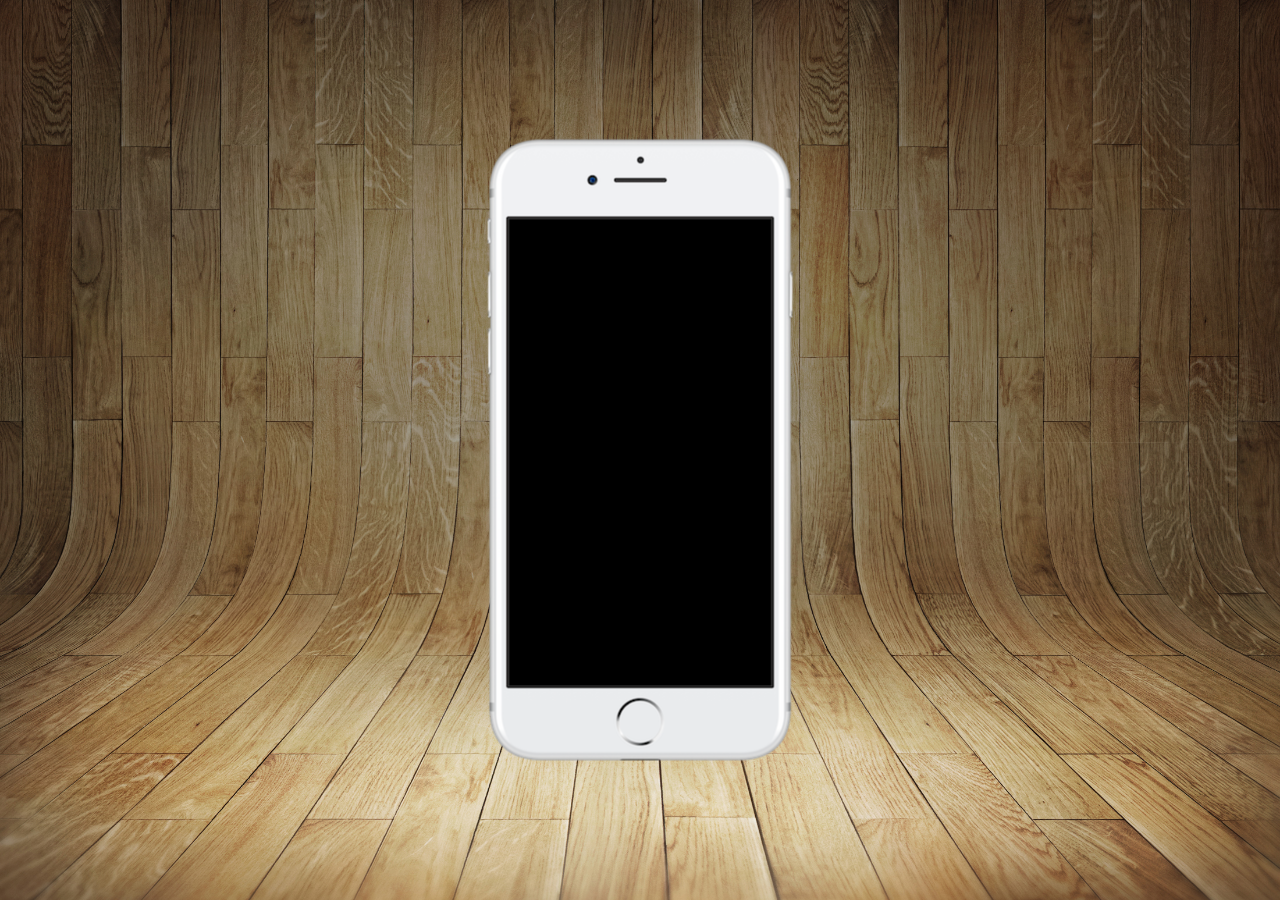
==== index.html @ 5997e179 "coloquei as imagens do projeto" ====
<!DOCTYPE html>
<html lang="pt-br">
<head>
    <meta charset="UTF-8">
    <meta name="viewport" content="width=device-width, initial-scale=1.0">
    <link rel="shortcut icon" href="favicon.ico" type="image/x-icon">
    <link rel="stylesheet" href="estilos/style.css">
    <title>Projeto Redes Sociais</title>
</head>
<body>
    <main>
        <section id="telefone">

        </section>

        <section id="redes-sociais">

        </section>
    </main>
</body>
</html>
---- estilos/style.css ----
@charset "UTF-8";

body{
    margin: 0px;
    padding: 0px;
    font-family: Arial, Helvetica, sans-serif;
    background-color: black;
}

main{
    position: relative;
    background-color: green;
    height: 100vh;
    width: 100vw;
    background-image: url(../imagens/fundo-madeira.jpg);
    background-repeat: no-repeat;
    background-position: top;
    background-size: cover;
    background-attachment: fixed;

}

#telefone{
    position: absolute;
    top: 50%;
    left: 50%;
    transform: translate(-50%, -50%);
    width: 311px;
    height: 627px;
    background-image: url(../imagens/frame-iphone.png);
    background-repeat: no-repeat;

}
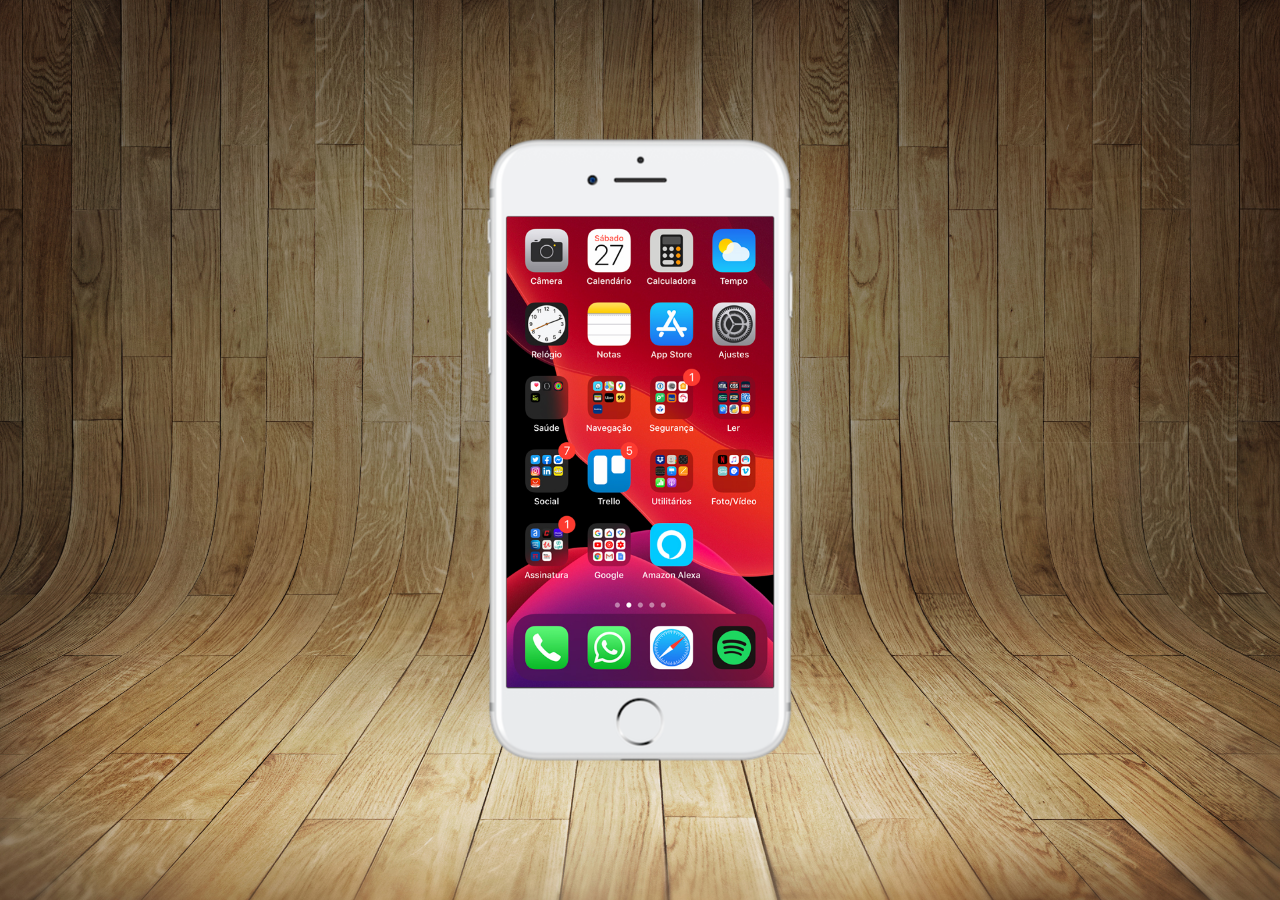
==== commit 0ba67ec4: "criei a tela home" ====
--- a/index.html
+++ b/index.html
@@ -10,7 +10,7 @@
 <body>
     <main>
         <section id="telefone">
-
+            <iframe src="home.html" frameborder="0" id="home" name="home"></iframe>
         </section>
 
         <section id="redes-sociais">
--- a/estilos/style.css
+++ b/estilos/style.css
@@ -1,22 +1,26 @@
 @charset "UTF-8";
 
-body{
+*{
     margin: 0px;
     padding: 0px;
-    font-family: Arial, Helvetica, sans-serif;
-    background-color: black;
+}
+
+body{
+    font-family: Arial, Helvetica, sans-serif; 
+    height: 100vh;
+    width: 100vw;
+    background-image: url(../imagens/fundo-madeira.jpg);
+    background-repeat: no-repeat;
+    background-position: top center;
+    background-size: cover;
+    background-attachment: fixed;
+    overflow-y: hidden;
 }
 
 main{
     position: relative;
-    background-color: green;
     height: 100vh;
     width: 100vw;
-    background-image: url(../imagens/fundo-madeira.jpg);
-    background-repeat: no-repeat;
-    background-position: top;
-    background-size: cover;
-    background-attachment: fixed;
 
 }
 
@@ -31,3 +35,11 @@
     background-repeat: no-repeat;
 
 }
+
+iframe#home{
+    position: absolute;
+    top: 80px;
+    left: 22px;
+    width: 267px;
+    height: 471px;
+}
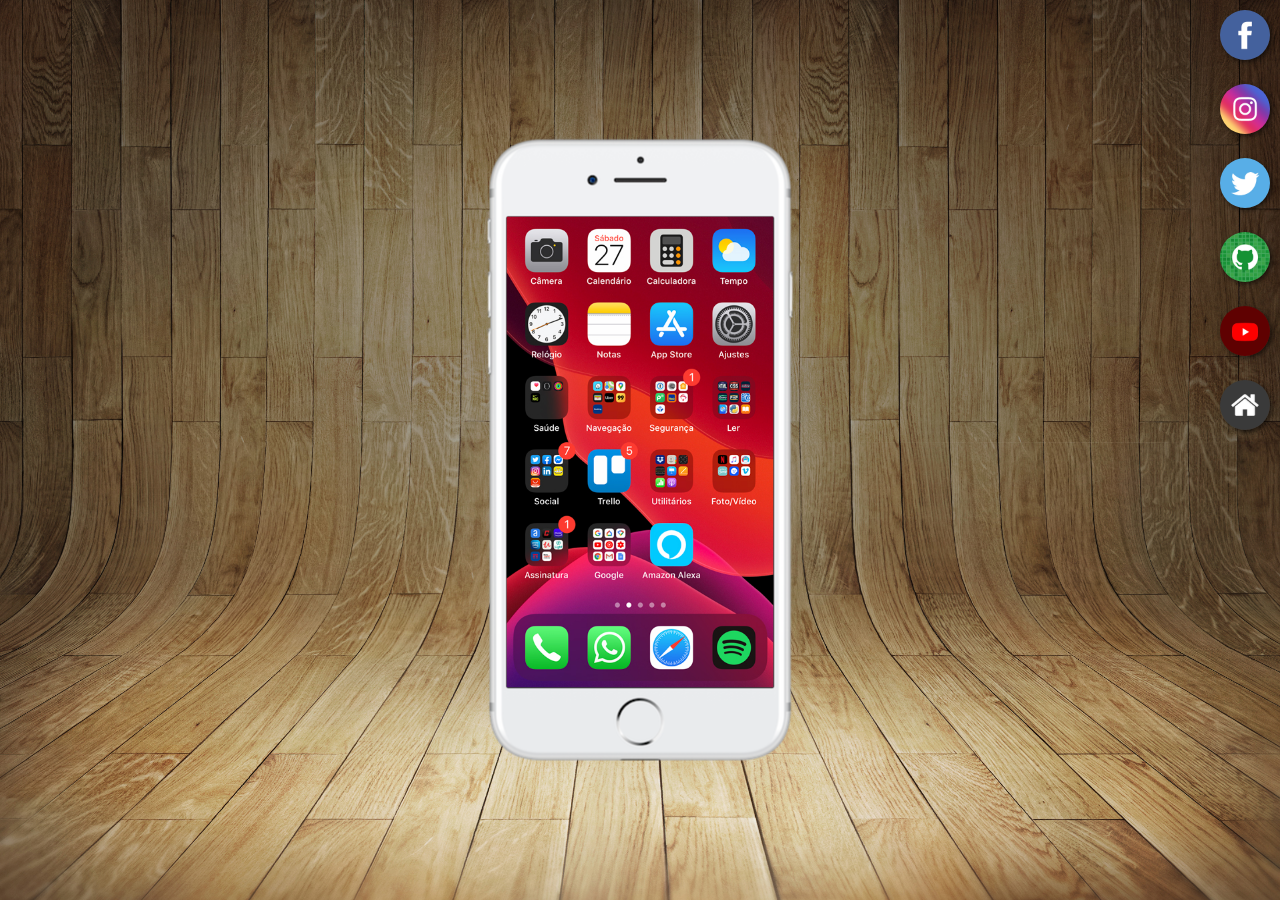
==== commit c487e5e9: "criei as telas" ====
--- a/index.html
+++ b/index.html
@@ -10,11 +10,21 @@
 <body>
     <main>
         <section id="telefone">
-            <iframe src="home.html" frameborder="0" id="home" name="home"></iframe>
+            <iframe src="home.html" frameborder="0" id="tela" name="tela"></iframe>
         </section>
 
         <section id="redes-sociais">
-
+            <a href="facebook.html" target="tela"><img src="imagens/logo-facebook.jpg" alt="logo facebook"></a>
+            <br>
+            <a href="instagram.html" target="tela"><img src="imagens/logo-instagram.jpg" alt="logo Instagram"></a>
+            <br>
+            <a href="twitter.html" target="tela"><img src="imagens/logo-twitter.jpg" alt="logo Twitter"></a>
+            <br>
+            <a href="github.html" target="tela"><img src="imagens/logo-github.jpg" alt="logo github"></a>
+            <br>
+            <a href="youtube.html" target="tela"><img src="imagens/logo-youtube.jpg" alt="logo Youtube"></a>
+            <br>
+            <a href="home.html" target="tela"><img src="imagens/logo-home.jpg" alt="logo Home"></a>
         </section>
     </main>
 </body>
--- a/estilos/style.css
+++ b/estilos/style.css
@@ -36,10 +36,29 @@
 
 }
 
-iframe#home{
+iframe#tela{
     position: absolute;
     top: 80px;
     left: 22px;
     width: 267px;
     height: 471px;
 }
+
+section#redes-sociais{
+    text-align: right;
+}
+
+section#redes-sociais img{
+    width: 50px;
+    margin: 10px;
+    border-radius: 50%;
+    box-shadow: 2px 2px 5px rgba(0, 0, 0, 0.596);
+    box-sizing: border-box;
+}
+
+section#redes-sociais img:hover{
+    border: 2px solid white;
+    transform: translate(-3px, -3px);
+    box-shadow: 4px 4px 10px rgba(0, 0, 0, 0.596);
+    
+}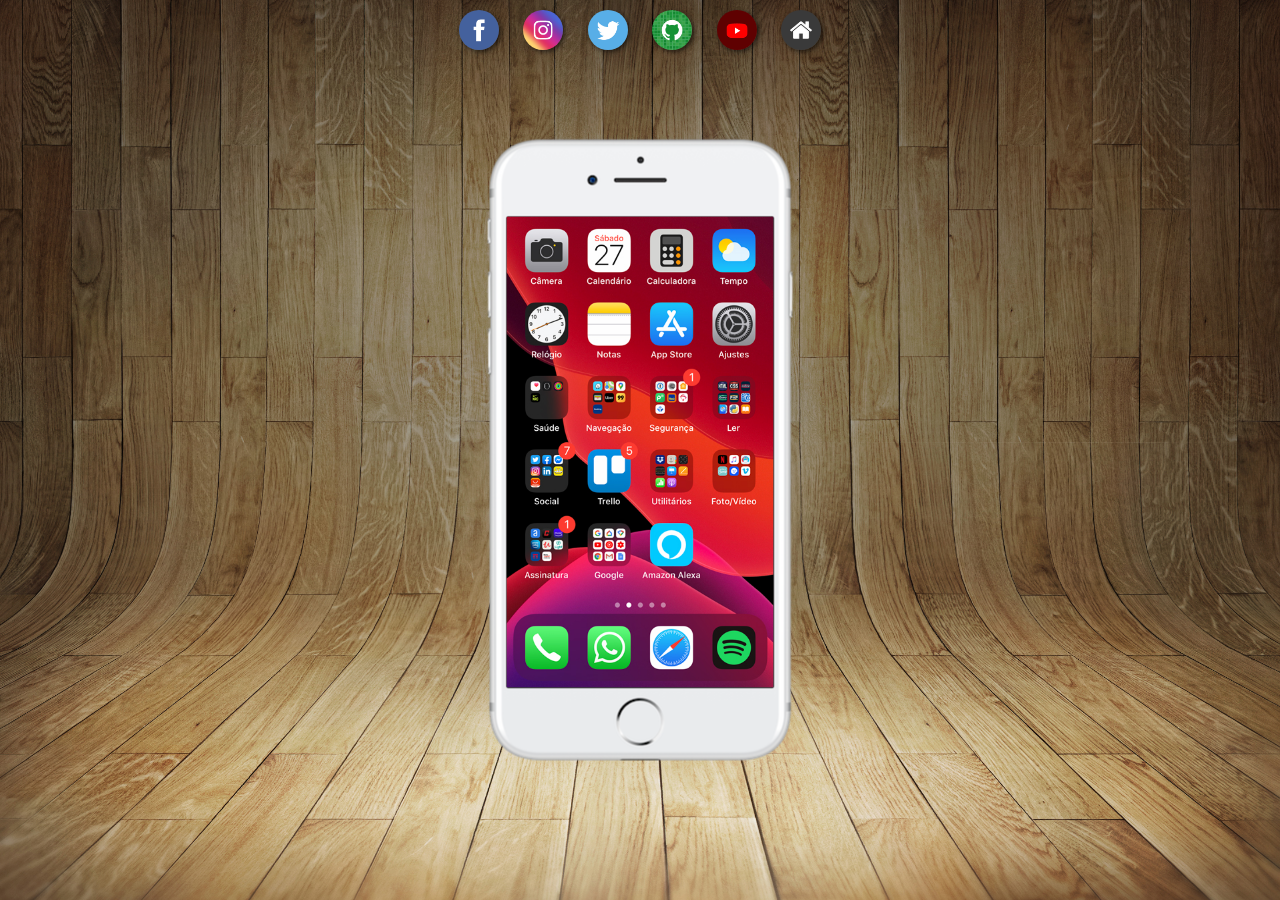
==== commit 0f5940ea: "atulização pra ficar melhor no mobile" ====
--- a/index.html
+++ b/index.html
@@ -15,15 +15,15 @@
 
         <section id="redes-sociais">
             <a href="facebook.html" target="tela"><img src="imagens/logo-facebook.jpg" alt="logo facebook"></a>
-            <br>
+
             <a href="instagram.html" target="tela"><img src="imagens/logo-instagram.jpg" alt="logo Instagram"></a>
-            <br>
+
             <a href="twitter.html" target="tela"><img src="imagens/logo-twitter.jpg" alt="logo Twitter"></a>
-            <br>
+
             <a href="github.html" target="tela"><img src="imagens/logo-github.jpg" alt="logo github"></a>
-            <br>
+
             <a href="youtube.html" target="tela"><img src="imagens/logo-youtube.jpg" alt="logo Youtube"></a>
-            <br>
+            
             <a href="home.html" target="tela"><img src="imagens/logo-home.jpg" alt="logo Home"></a>
         </section>
     </main>
--- a/estilos/style.css
+++ b/estilos/style.css
@@ -45,11 +45,11 @@
 }
 
 section#redes-sociais{
-    text-align: right;
+    text-align: center;
 }
 
 section#redes-sociais img{
-    width: 50px;
+    width: 40px;
     margin: 10px;
     border-radius: 50%;
     box-shadow: 2px 2px 5px rgba(0, 0, 0, 0.596);
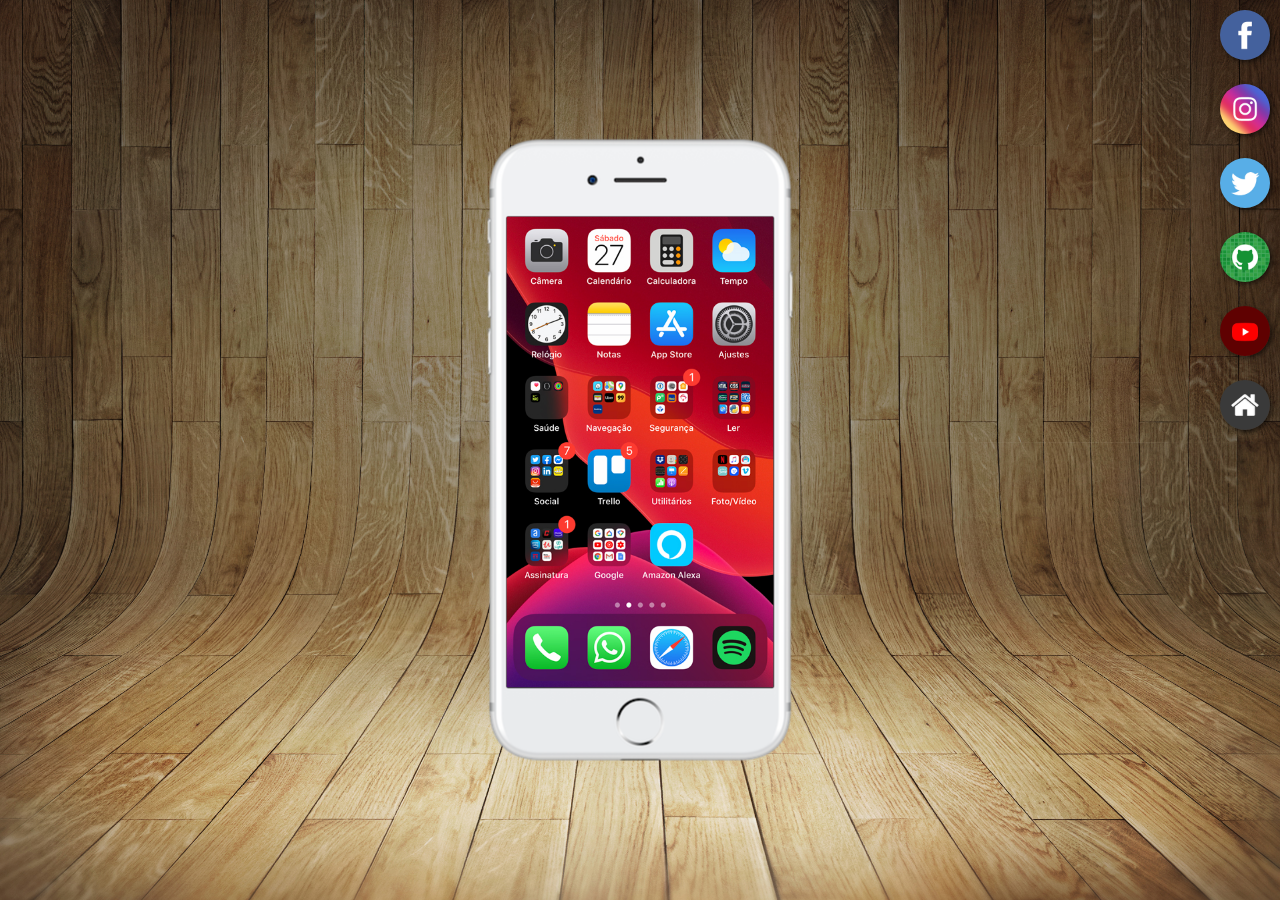
==== commit 169d1ca3: "arrumei denovo" ====
--- a/index.html
+++ b/index.html
@@ -15,15 +15,15 @@
 
         <section id="redes-sociais">
             <a href="facebook.html" target="tela"><img src="imagens/logo-facebook.jpg" alt="logo facebook"></a>
-
+            <br>
             <a href="instagram.html" target="tela"><img src="imagens/logo-instagram.jpg" alt="logo Instagram"></a>
-
+            <br>
             <a href="twitter.html" target="tela"><img src="imagens/logo-twitter.jpg" alt="logo Twitter"></a>
-
+            <br>
             <a href="github.html" target="tela"><img src="imagens/logo-github.jpg" alt="logo github"></a>
-
+            <br>
             <a href="youtube.html" target="tela"><img src="imagens/logo-youtube.jpg" alt="logo Youtube"></a>
-            
+            <br>
             <a href="home.html" target="tela"><img src="imagens/logo-home.jpg" alt="logo Home"></a>
         </section>
     </main>
--- a/estilos/style.css
+++ b/estilos/style.css
@@ -45,11 +45,11 @@
 }
 
 section#redes-sociais{
-    text-align: center;
+    text-align: right;
 }
 
 section#redes-sociais img{
-    width: 40px;
+    width: 50px;
     margin: 10px;
     border-radius: 50%;
     box-shadow: 2px 2px 5px rgba(0, 0, 0, 0.596);
